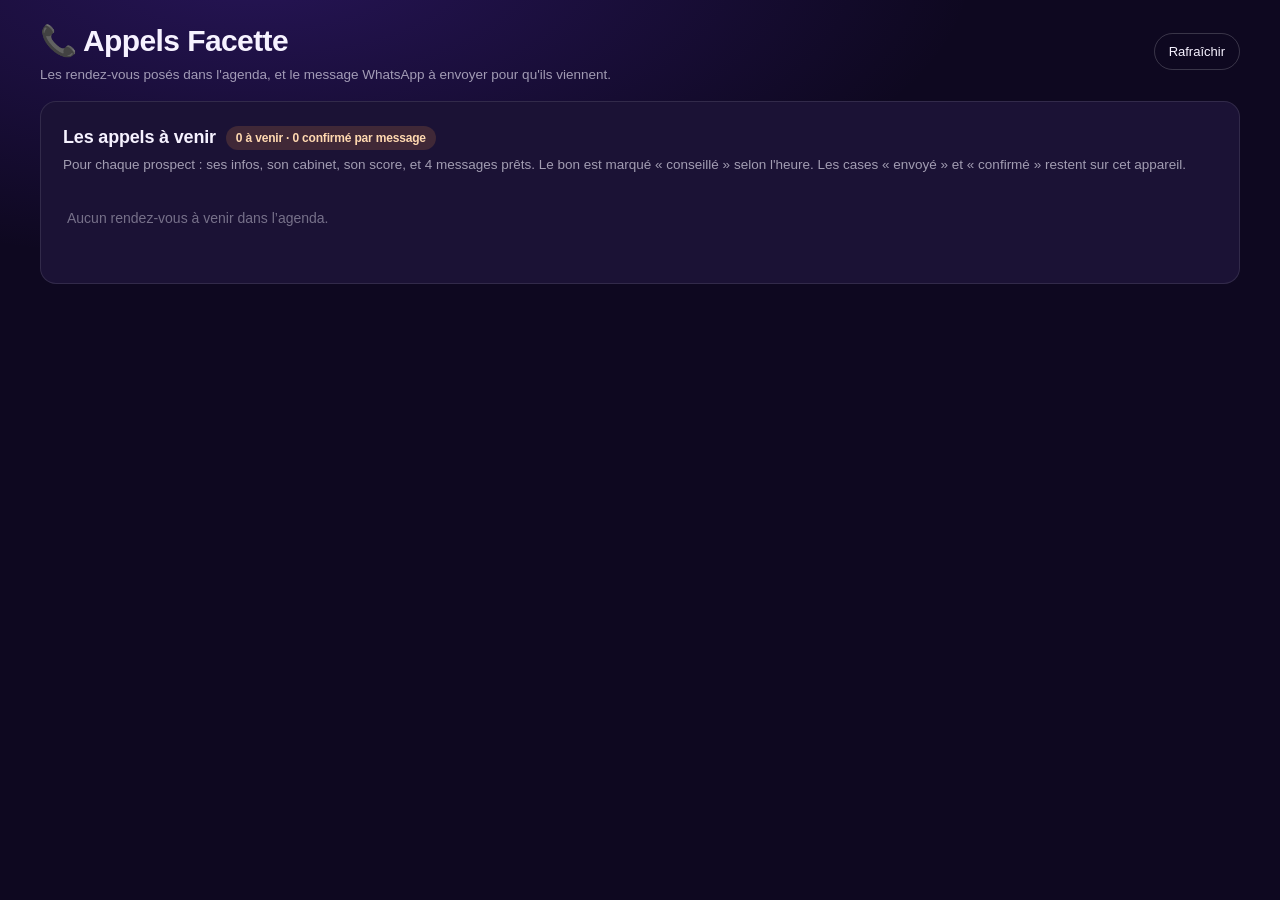
==== calls.html @ 680f4958 "Page autonome calls.html + relevé automatique toutes les 15 min Co-Authored-By: Claude Fable 5.1 <no" ====
<!doctype html>
<html lang="fr">
<head>
<meta charset="utf-8">
<meta name="viewport" content="width=device-width, initial-scale=1">
<meta name="robots" content="noindex, nofollow">
<meta name="theme-color" content="#0E0820">
<meta name="apple-mobile-web-app-capable" content="yes">
<meta name="apple-mobile-web-app-status-bar-style" content="black-translucent">
<title>Appels Facette</title>
<link rel="icon" href="data:image/svg+xml,%3Csvg xmlns='http://www.w3.org/2000/svg' viewBox='0 0 100 100'%3E%3Ctext y='.9em' font-size='90'%3E📞%3C/text%3E%3C/svg%3E">
<link rel="stylesheet" href="appels.css">
<style>
  :root{
    --violet:#6E3AF7;--magenta:#B429D9;--orange:#FF9A3D;--rose:#F4467E;--bleu:#4F7DF7;--vert:#2FD3A5;
    --nuit:#0E0820;--nuit-2:#160E2E;--carte:#1B1235;
    --trait:rgba(255,255,255,0.10);--trait-fort:rgba(255,255,255,0.18);
    --texte:#F6F2FF;--texte-doux:rgba(246,242,255,0.62);--texte-faible:rgba(246,242,255,0.42);
    --display:-apple-system,BlinkMacSystemFont,'Segoe UI',sans-serif;
    --corps:-apple-system,BlinkMacSystemFont,'Segoe UI',Roboto,sans-serif;
    --mono:ui-monospace,SFMono-Regular,Menlo,monospace;
  }
  *{box-sizing:border-box}
  html{background:var(--nuit)}
  body{margin:0;background:radial-gradient(1200px 500px at 20% -10%,rgba(110,58,247,.25),transparent 60%),var(--nuit);color:var(--texte);font:15px/1.5 var(--corps);-webkit-font-smoothing:antialiased}
  a{color:inherit}
  .page{max-width:1320px;margin:0 auto;padding:18px clamp(14px,4vw,40px) 70px}
  .entete{display:flex;align-items:center;justify-content:space-between;gap:12px;flex-wrap:wrap;margin-bottom:16px}
  h1{font-family:var(--display);font-weight:800;font-size:clamp(22px,4vw,30px);letter-spacing:-.02em;margin:0}
  .sous{color:var(--texte-doux);font-size:13.5px;margin:2px 0 0}
  .bouton{background:transparent;border:1px solid var(--trait-fort);color:var(--texte);padding:8px 14px;border-radius:999px;font:inherit;font-size:13px;cursor:pointer}
  .bouton:hover{border-color:var(--texte-faible)}
  .bloc{background:var(--carte);border:1px solid var(--trait);border-radius:16px;padding:clamp(14px,3vw,22px)}
  .bloc-tete{margin-bottom:14px}
  .bloc-tete h2{font-family:var(--display);font-weight:700;font-size:18px;margin:0;letter-spacing:-.01em}
  .bloc-tete p{color:var(--texte-doux);font-size:13.5px;margin:4px 0 0}
  .compteur-quali{display:inline-block;font-size:12px;font-weight:600;padding:3px 10px;border-radius:999px;background:rgba(255,154,61,.16);color:#FFD9B0;vertical-align:middle}
  .compteur-quali.tout-fait{background:rgba(47,211,165,.16);color:#7DF0CD}
  .badge-test{display:inline-block;font-size:11px;font-weight:600;padding:1px 7px;border-radius:999px;background:rgba(255,255,255,.08);color:var(--texte-doux);vertical-align:middle}
  .lien-tel{color:var(--texte-doux);text-decoration:underline;text-decoration-color:var(--trait-fort)}
  .alerte{background:rgba(244,70,126,.12);border:1px solid rgba(244,70,126,.35);color:#FFB3C6;border-radius:10px;padding:10px 12px;font-size:13.5px}
  .releve{font-family:var(--mono);font-size:11.5px;color:var(--texte-faible);margin-top:10px}
  @media (max-width:520px){
    .appel{grid-template-columns:64px 1fr;padding:12px 12px 13px}
    .appel-heure b{font-size:22px}
    .appel-grille{grid-template-columns:1fr}
  }
</style>
</head>
<body>
<main class="page">
  <header class="entete">
    <div>
      <h1>📞 Appels Facette</h1>
      <p class="sous">Les rendez-vous posés dans l'agenda, et le message WhatsApp à envoyer pour qu'ils viennent.</p>
    </div>
    <button type="button" class="bouton" id="rafraichir">Rafraîchir</button>
  </header>

  <section class="bloc" id="appels">
    <div class="bloc-tete">
      <h2>Les appels à venir <span class="compteur-quali" id="compteur-appels" hidden></span></h2>
      <p>Pour chaque prospect : ses infos, son cabinet, son score, et 4 messages prêts. Le bon est marqué « conseillé » selon l'heure. Les cases « envoyé » et « confirmé » restent sur cet appareil.</p>
    </div>
    <div id="liste-appels"><p class="appel-vide">Lecture des rendez-vous…</p></div>
    <p class="releve" id="releve-appels"></p>
  </section>
</main>

<script>
  /* les quelques outils que appels.js attend du tableau de bord */
  var PREMIER_JOUR = '2026-08-30';
  function deuxChiffres(n) { return n < 10 ? '0' + n : '' + n; }
  function aujourdhui() { var d = new Date(); return d.getFullYear() + '-' + deuxChiffres(d.getMonth() + 1) + '-' + deuxChiffres(d.getDate()); }
  function html(c) { return String(c === null || c === undefined ? '' : c).replace(/&/g, '&amp;').replace(/</g, '&lt;').replace(/>/g, '&gt;').replace(/"/g, '&quot;'); }
  function nombre(v) { if (v === null || v === undefined || !isFinite(v)) return '—'; return Math.round(v).toLocaleString('fr-FR'); }
  function classeScore(v) { return v < 45 ? 'score-rouge' : v < 70 ? 'score-orange' : 'score-vert'; }
  function nomQualite(c) { return { bien: 'Bien', tres_bien: 'Très bien', excellent: 'Excellent', ecarte: 'Écarté' }[c] || c; }
  function lireApi() { return Promise.reject(new Error('pas d’API ici')); }
  window.APPELS_SOURCE = 'data/appels.json';
</script>
<script src="appels.js"></script>
<script>
  window.chargerAppels();
  document.getElementById('rafraichir').addEventListener('click', function () { window.chargerAppels(); });
  window.setInterval(window.chargerAppels, 5 * 60000);                 /* le fichier change toutes les 15 min */
  document.addEventListener('visibilitychange', function () { if (!document.hidden) window.chargerAppels(); });
</script>
</body>
</html>
---- appels.css ----
/* ---------------- Facette · Les appels à venir ---------------- */

#appels .bloc-tete h2{display:flex;align-items:center;gap:10px;flex-wrap:wrap}

.appel-vide{color:var(--texte-faible);font-size:14px;padding:18px 4px}

.appel-jour{
  display:flex;align-items:baseline;gap:10px;flex-wrap:wrap;
  font-family:var(--display);font-weight:700;font-size:15px;letter-spacing:-0.01em;
  margin:22px 0 10px;padding-bottom:8px;border-bottom:1px solid var(--trait)
}
.appel-jour:first-child{margin-top:0}
.appel-jour span{color:var(--texte-doux);font-weight:500}
.appel-jour em{font-style:normal;font-family:var(--mono);font-size:12px;color:var(--texte-faible);margin-left:auto}

.appel-grille{display:grid;gap:12px;grid-template-columns:repeat(auto-fill,minmax(360px,1fr))}
@media (max-width:420px){.appel-grille{grid-template-columns:1fr}}

.appel{
  border:1px solid var(--trait);border-radius:13px;background:rgba(255,255,255,0.025);
  padding:14px 15px 15px;display:grid;grid-template-columns:78px 1fr;gap:6px 14px;position:relative
}
.appel::before{content:'';position:absolute;inset:0 auto auto 0;width:100%;height:2px;border-radius:13px 13px 0 0;background:var(--rose);opacity:.8}
.appel-confirme::before{background:var(--vert)}
.appel-passe{opacity:.62}
.appel-passe::before{background:var(--texte-faible)}

.appel-heure{grid-row:1 / span 2;text-align:left}
.appel-heure b{display:block;font-family:var(--display);font-weight:800;font-size:26px;letter-spacing:-0.02em;line-height:1.05}
.appel-heure span{display:block;font-family:var(--mono);font-size:11.5px;color:var(--texte-faible);margin-top:5px}
.appel-ok{display:inline-block;margin-top:8px;font-style:normal;font-size:11.5px;font-weight:600;color:#7DF0CD;background:rgba(47,211,165,0.16);padding:2px 8px;border-radius:999px}

.appel-corps{min-width:0}
.appel-nom{font-weight:600;font-size:15.5px;line-height:1.25}
.appel-contact{font-size:13px;color:var(--texte-doux);margin-top:2px;word-break:break-word}
.appel-contact .lien-tel{color:var(--texte-doux)}
.appel-contact .lien-tel:hover{color:var(--texte)}

.appel-cabinet{margin-top:10px;padding:10px 11px;border-radius:10px;background:rgba(255,255,255,0.035);border:1px solid var(--trait)}
.appel-cabinet-nom{font-size:13.5px;font-weight:600;line-height:1.3}
.appel-cabinet-nom span{color:var(--texte-doux);font-weight:500}
.appel-approx{font-size:11px;font-weight:500;color:#FFD9B0;background:rgba(255,154,61,0.16);padding:1px 7px;border-radius:999px;margin-left:4px;white-space:nowrap}
.appel-chips{display:flex;gap:6px;flex-wrap:wrap;margin-top:8px}
.appel-chip{
  display:inline-flex;align-items:baseline;gap:5px;padding:3px 8px;border-radius:8px;
  background:rgba(255,255,255,0.05);font-family:var(--mono);font-size:12.5px;font-weight:600
}
.appel-chip i{font-style:normal;font-family:var(--corps);font-weight:500;font-size:11px;color:var(--texte-faible);text-transform:uppercase;letter-spacing:.04em}
.appel-chip.score-rouge{color:#FF8FA6;background:rgba(244,70,126,0.14)}
.appel-chip.score-orange{color:#FFD9B0;background:rgba(255,154,61,0.14)}
.appel-chip.score-vert{color:#7DF0CD;background:rgba(47,211,165,0.14)}

.appel-sous{font-size:12px;color:var(--texte-faible);margin-top:7px;line-height:1.45}
.appel-sous code{font-family:var(--mono);font-size:11.5px;color:var(--texte-doux)}
.appel-sous .lien-tel{color:var(--texte-doux)}
.appel-sans{color:#FFD9B0}

.appel-actions{grid-column:1 / -1;margin-top:8px;padding-top:12px;border-top:1px dashed var(--trait)}
.appel-choix{display:flex;gap:6px;flex-wrap:wrap;margin-bottom:8px}
.appel-onglet{
  position:relative;background:transparent;border:1px solid var(--trait);color:var(--texte-doux);
  padding:6px 11px;border-radius:999px;font-size:12.5px;cursor:pointer;font-family:inherit
}
.appel-onglet:hover{border-color:var(--trait-fort);color:var(--texte)}
.appel-onglet.actif{background:rgba(255,154,61,0.16);border-color:rgba(255,154,61,0.45);color:#FFD9B0;font-weight:600}
.appel-onglet.fait{border-style:dashed;color:#7DF0CD}
.appel-onglet.fait.actif{background:rgba(47,211,165,0.16);border-color:rgba(47,211,165,0.45)}
.appel-onglet i{
  position:absolute;top:-8px;right:-4px;font-style:normal;font-size:9.5px;font-weight:700;letter-spacing:.04em;text-transform:uppercase;
  background:var(--rose);color:#fff;padding:1px 6px;border-radius:999px
}
.appel-texte{
  width:100%;box-sizing:border-box;resize:vertical;min-height:96px;
  background:rgba(0,0,0,0.25);border:1px solid var(--trait);border-radius:10px;color:var(--texte);
  padding:10px 11px;font-family:var(--corps);font-size:13.5px;line-height:1.5
}
.appel-texte:focus{outline:none;border-color:var(--violet);box-shadow:0 0 0 3px rgba(110,58,247,.2)}
.appel-boutons{display:flex;align-items:center;gap:10px;flex-wrap:wrap;margin-top:9px}
.appel-wa{
  display:inline-flex;align-items:center;gap:7px;background:#25D366;color:#062b16;text-decoration:none;
  font-weight:700;font-size:13.5px;padding:8px 14px;border-radius:999px
}
.appel-wa::before{content:'';width:15px;height:15px;background:currentColor;
  -webkit-mask:url("data:image/svg+xml;utf8,<svg xmlns='http://www.w3.org/2000/svg' viewBox='0 0 24 24'><path d='M12 2a10 10 0 0 0-8.6 15.1L2 22l5-1.3A10 10 0 1 0 12 2zm0 1.8a8.2 8.2 0 1 1-4.2 15.3l-.3-.2-3 .8.8-2.9-.2-.3A8.2 8.2 0 0 1 12 3.8zm-3 4.4c-.2 0-.5 0-.7.3-.3.3-1 1-1 2.4s1 2.8 1.2 3c.1.2 2 3.2 5 4.4 2.5 1 3 .8 3.5.7.5 0 1.7-.7 2-1.4.2-.7.2-1.2.1-1.4l-.5-.3-2-1c-.3 0-.5-.1-.7.2l-.9 1.1c-.2.2-.3.2-.6.1a6.7 6.7 0 0 1-3.3-2.9c-.3-.4.2-.4.7-1.4.1-.2 0-.4 0-.5l-.9-2.1c-.2-.6-.5-.5-.7-.5h-.6z'/></svg>") center/contain no-repeat;
  mask:url("data:image/svg+xml;utf8,<svg xmlns='http://www.w3.org/2000/svg' viewBox='0 0 24 24'><path d='M12 2a10 10 0 0 0-8.6 15.1L2 22l5-1.3A10 10 0 1 0 12 2zm0 1.8a8.2 8.2 0 1 1-4.2 15.3l-.3-.2-3 .8.8-2.9-.2-.3A8.2 8.2 0 0 1 12 3.8zm-3 4.4c-.2 0-.5 0-.7.3-.3.3-1 1-1 2.4s1 2.8 1.2 3c.1.2 2 3.2 5 4.4 2.5 1 3 .8 3.5.7.5 0 1.7-.7 2-1.4.2-.7.2-1.2.1-1.4l-.5-.3-2-1c-.3 0-.5-.1-.7.2l-.9 1.1c-.2.2-.3.2-.6.1a6.7 6.7 0 0 1-3.3-2.9c-.3-.4.2-.4.7-1.4.1-.2 0-.4 0-.5l-.9-2.1c-.2-.6-.5-.5-.7-.5h-.6z'/></svg>") center/contain no-repeat}
.appel-wa:hover{filter:brightness(1.08)}
.appel-copier{
  background:transparent;border:1px solid var(--trait);color:var(--texte-doux);padding:7px 12px;border-radius:999px;
  font-size:12.5px;cursor:pointer;font-family:inherit
}
.appel-copier:hover{border-color:var(--trait-fort);color:var(--texte)}
.appel-case{display:inline-flex;align-items:center;gap:6px;font-size:12.5px;color:var(--texte-doux);cursor:pointer}
.appel-case input{accent-color:var(--orange);width:15px;height:15px;margin:0}
.appel-case-ok input{accent-color:var(--vert)}
.appel-case-ok{margin-left:auto}
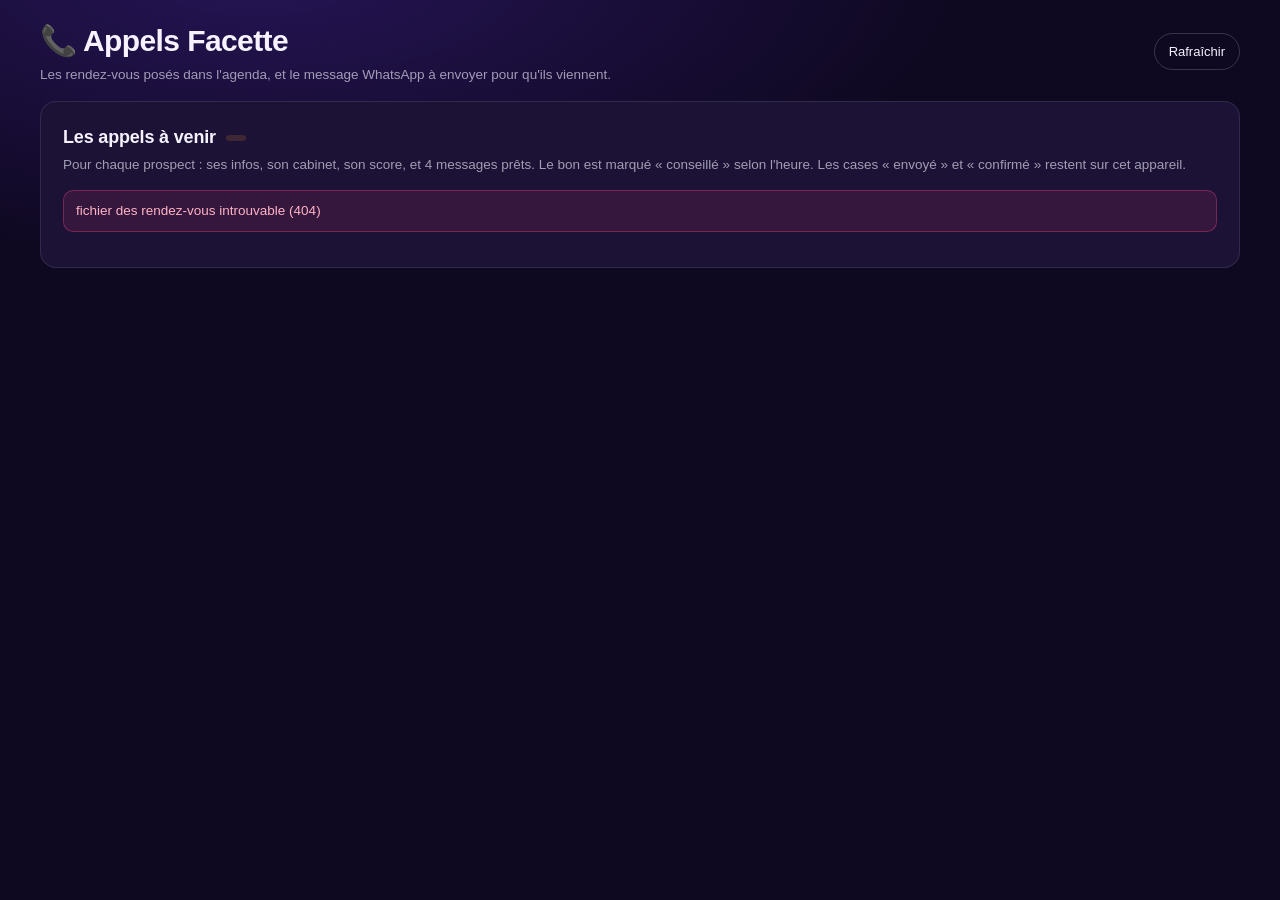
==== commit 902fa117: "Relevé chiffré (AES-GCM avec le code d'accès) : plus aucune coordonnée en clair dans le dépôt Co-Aut" ====
--- a/calls.html
+++ b/calls.html
@@ -67,6 +67,70 @@
   </section>
 </main>
 
+<!-- la porte : le code d'accès du dashboard, demandé une fois par appareil -->
+<div class="porte" id="porte" hidden>
+  <form class="porte-carte" id="porte-form">
+    <p class="porte-nom">📞 Appels Facette</p>
+    <p class="porte-sous">Le fichier des rendez-vous est chiffré. Entrez le code d'accès du dashboard Facette pour l'ouvrir.</p>
+    <input class="porte-champ" id="porte-code" type="password" autocomplete="current-password" placeholder="Le code d'accès" required>
+    <button type="submit" class="porte-bouton">Ouvrir</button>
+    <p class="porte-erreur" id="porte-erreur" hidden></p>
+    <p class="porte-note">Le code reste sur cet appareil. Rien n'est envoyé nulle part : le déchiffrement se fait dans votre navigateur.</p>
+  </form>
+</div>
+<style>
+  .porte{position:fixed;inset:0;background:rgba(14,8,32,.96);display:flex;align-items:center;justify-content:center;padding:20px;z-index:10}
+  .porte[hidden]{display:none}
+  .porte-carte{width:100%;max-width:380px;background:var(--carte);border:1px solid var(--trait);border-radius:16px;padding:26px 24px;text-align:center}
+  .porte-nom{font-family:var(--display);font-weight:800;font-size:22px;margin:0}
+  .porte-sous{color:var(--texte-doux);font-size:13.5px;margin:8px 0 18px}
+  .porte-champ{width:100%;padding:12px 14px;border-radius:10px;border:1px solid var(--trait-fort);background:rgba(0,0,0,.3);color:var(--texte);font:inherit;font-size:15px}
+  .porte-champ:focus{outline:none;border-color:var(--violet);box-shadow:0 0 0 3px rgba(110,58,247,.25)}
+  .porte-bouton{width:100%;margin-top:12px;padding:12px;border:0;border-radius:10px;background:linear-gradient(135deg,var(--rose),var(--violet));color:#fff;font:inherit;font-weight:700;font-size:15px;cursor:pointer}
+  .porte-erreur{color:#FFB3C6;font-size:13px;margin:10px 0 0}
+  .porte-note{color:var(--texte-faible);font-size:12px;margin:14px 0 0}
+</style>
+<script>
+  /* le déchiffrement : même code que le dashboard, dérivé en clé AES-GCM (voir releve.py) */
+  var CLE_CODE = 'facette-appels-code';
+  function b64(s) { var b = atob(s), a = new Uint8Array(b.length); for (var i = 0; i < b.length; i++) a[i] = b.charCodeAt(i); return a; }
+  async function dechiffrer(paquet, code) {
+    var enc = new TextEncoder();
+    var base = await crypto.subtle.importKey('raw', enc.encode(code), 'PBKDF2', false, ['deriveKey']);
+    var cle = await crypto.subtle.deriveKey({ name: 'PBKDF2', salt: b64(paquet.sel), iterations: paquet.iterations, hash: 'SHA-256' }, base, { name: 'AES-GCM', length: 256 }, false, ['decrypt']);
+    var clair = await crypto.subtle.decrypt({ name: 'AES-GCM', iv: b64(paquet.iv) }, cle, b64(paquet.data));
+    return JSON.parse(new TextDecoder().decode(clair));
+  }
+  function codeMemorise() { try { return localStorage.getItem(CLE_CODE) || ''; } catch (e) { return ''; } }
+  function demanderCode(message) {
+    return new Promise(function (resoudre) {
+      var porte = document.getElementById('porte'), form = document.getElementById('porte-form'), champ = document.getElementById('porte-code'), erreur = document.getElementById('porte-erreur');
+      erreur.hidden = !message; erreur.textContent = message || '';
+      porte.hidden = false; champ.value = ''; champ.focus();
+      form.onsubmit = function (e) { e.preventDefault(); porte.hidden = true; resoudre(champ.value.trim()); };
+      champ.onkeydown = function (e) { if (e.key === 'Enter') { e.preventDefault(); form.onsubmit(e); } };
+    });
+  }
+  window.APPELS_CHARGEUR = async function () {
+    var r = await fetch('data/appels.enc?t=' + Date.now(), { cache: 'no-store' });
+    if (!r.ok) throw new Error('fichier des rendez-vous introuvable (' + r.status + ')');
+    var paquet = await r.json();
+    if (!paquet.data) throw new Error('Le premier relevé n’est pas encore passé. Réessayez dans un quart d’heure.');
+    var code = codeMemorise(), message = '';
+    for (;;) {
+      if (!code) code = await demanderCode(message);
+      try {
+        var j = await dechiffrer(paquet, code);
+        try { localStorage.setItem(CLE_CODE, code); } catch (e) {}
+        j.genere_le = j.genere_le || paquet.genere_le;
+        return j;
+      } catch (e) {
+        code = ''; message = 'Ce code n’ouvre pas le fichier. Réessayez.';
+        try { localStorage.removeItem(CLE_CODE); } catch (e2) {}
+      }
+    }
+  };
+</script>
 <script>
   /* les quelques outils que appels.js attend du tableau de bord */
   var PREMIER_JOUR = '2026-08-30';
@@ -77,7 +141,6 @@
   function classeScore(v) { return v < 45 ? 'score-rouge' : v < 70 ? 'score-orange' : 'score-vert'; }
   function nomQualite(c) { return { bien: 'Bien', tres_bien: 'Très bien', excellent: 'Excellent', ecarte: 'Écarté' }[c] || c; }
   function lireApi() { return Promise.reject(new Error('pas d’API ici')); }
-  window.APPELS_SOURCE = 'data/appels.json';
 </script>
 <script src="appels.js"></script>
 <script>
